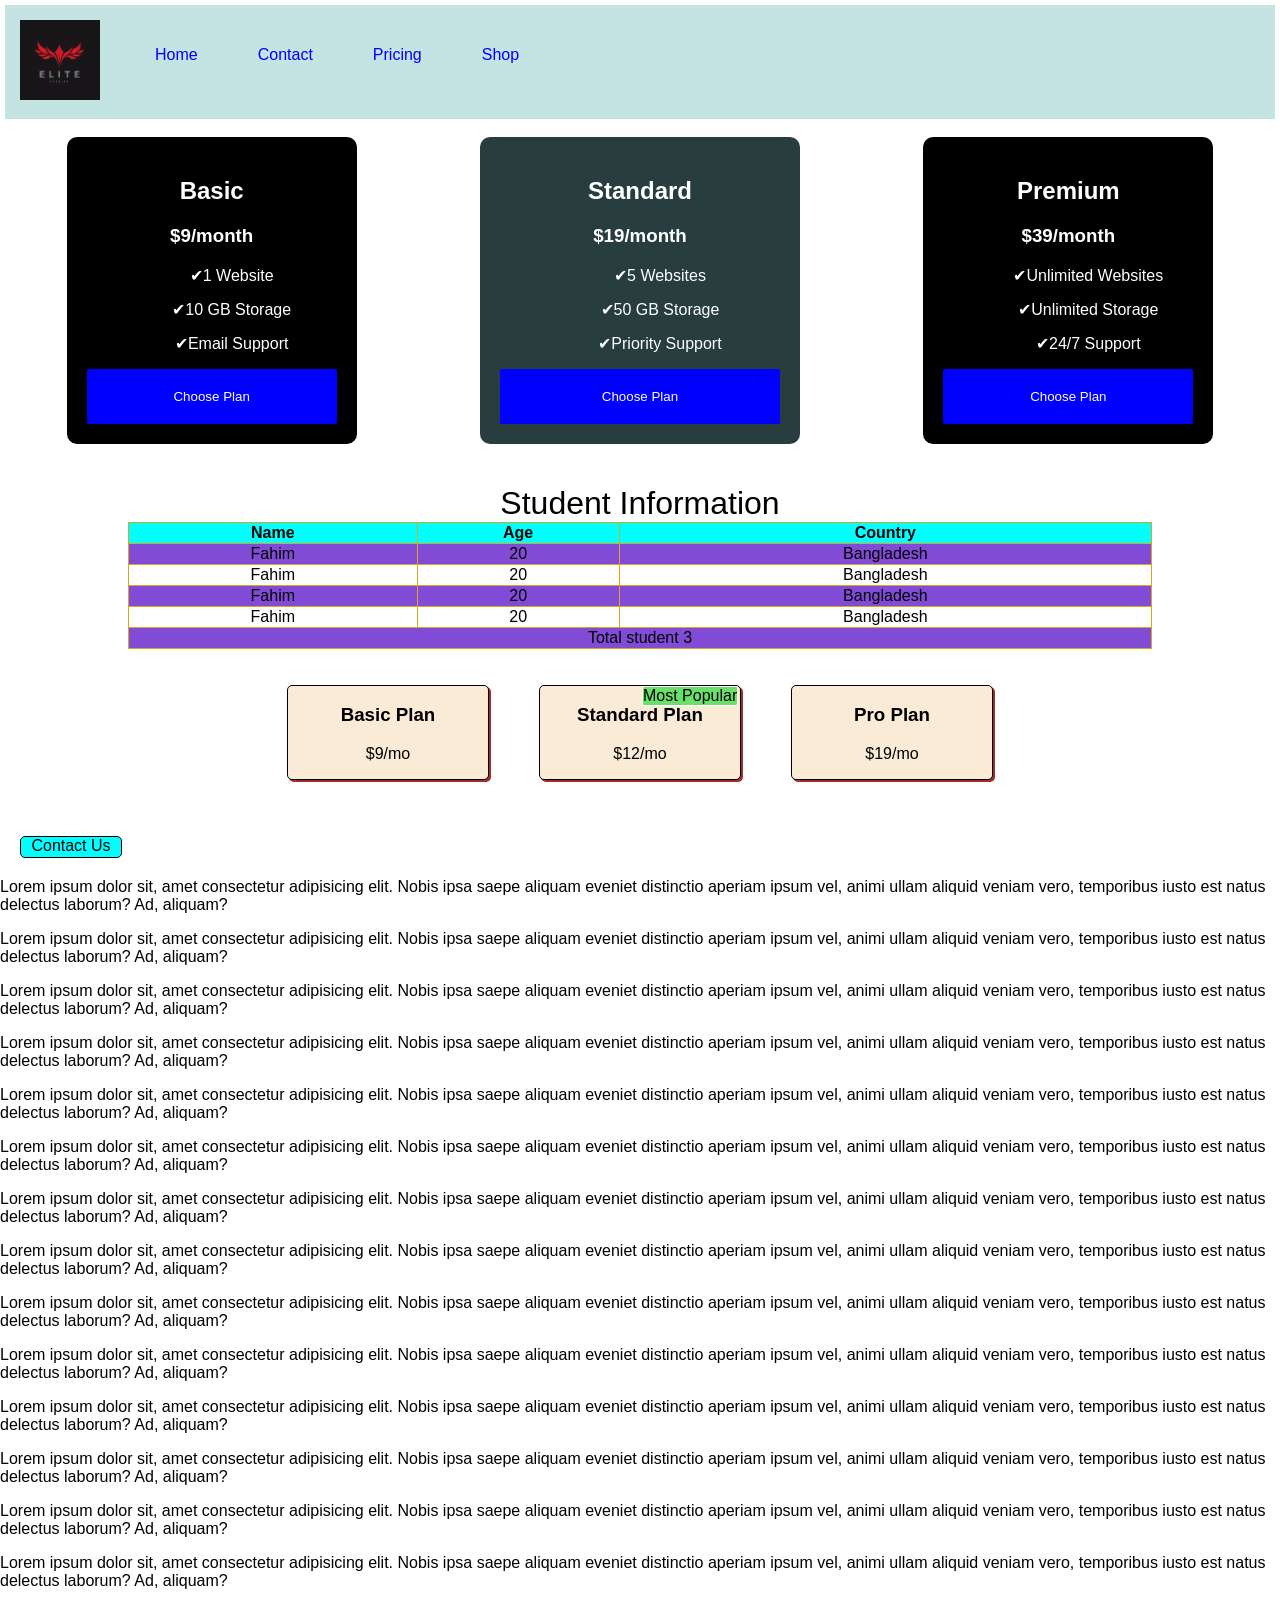
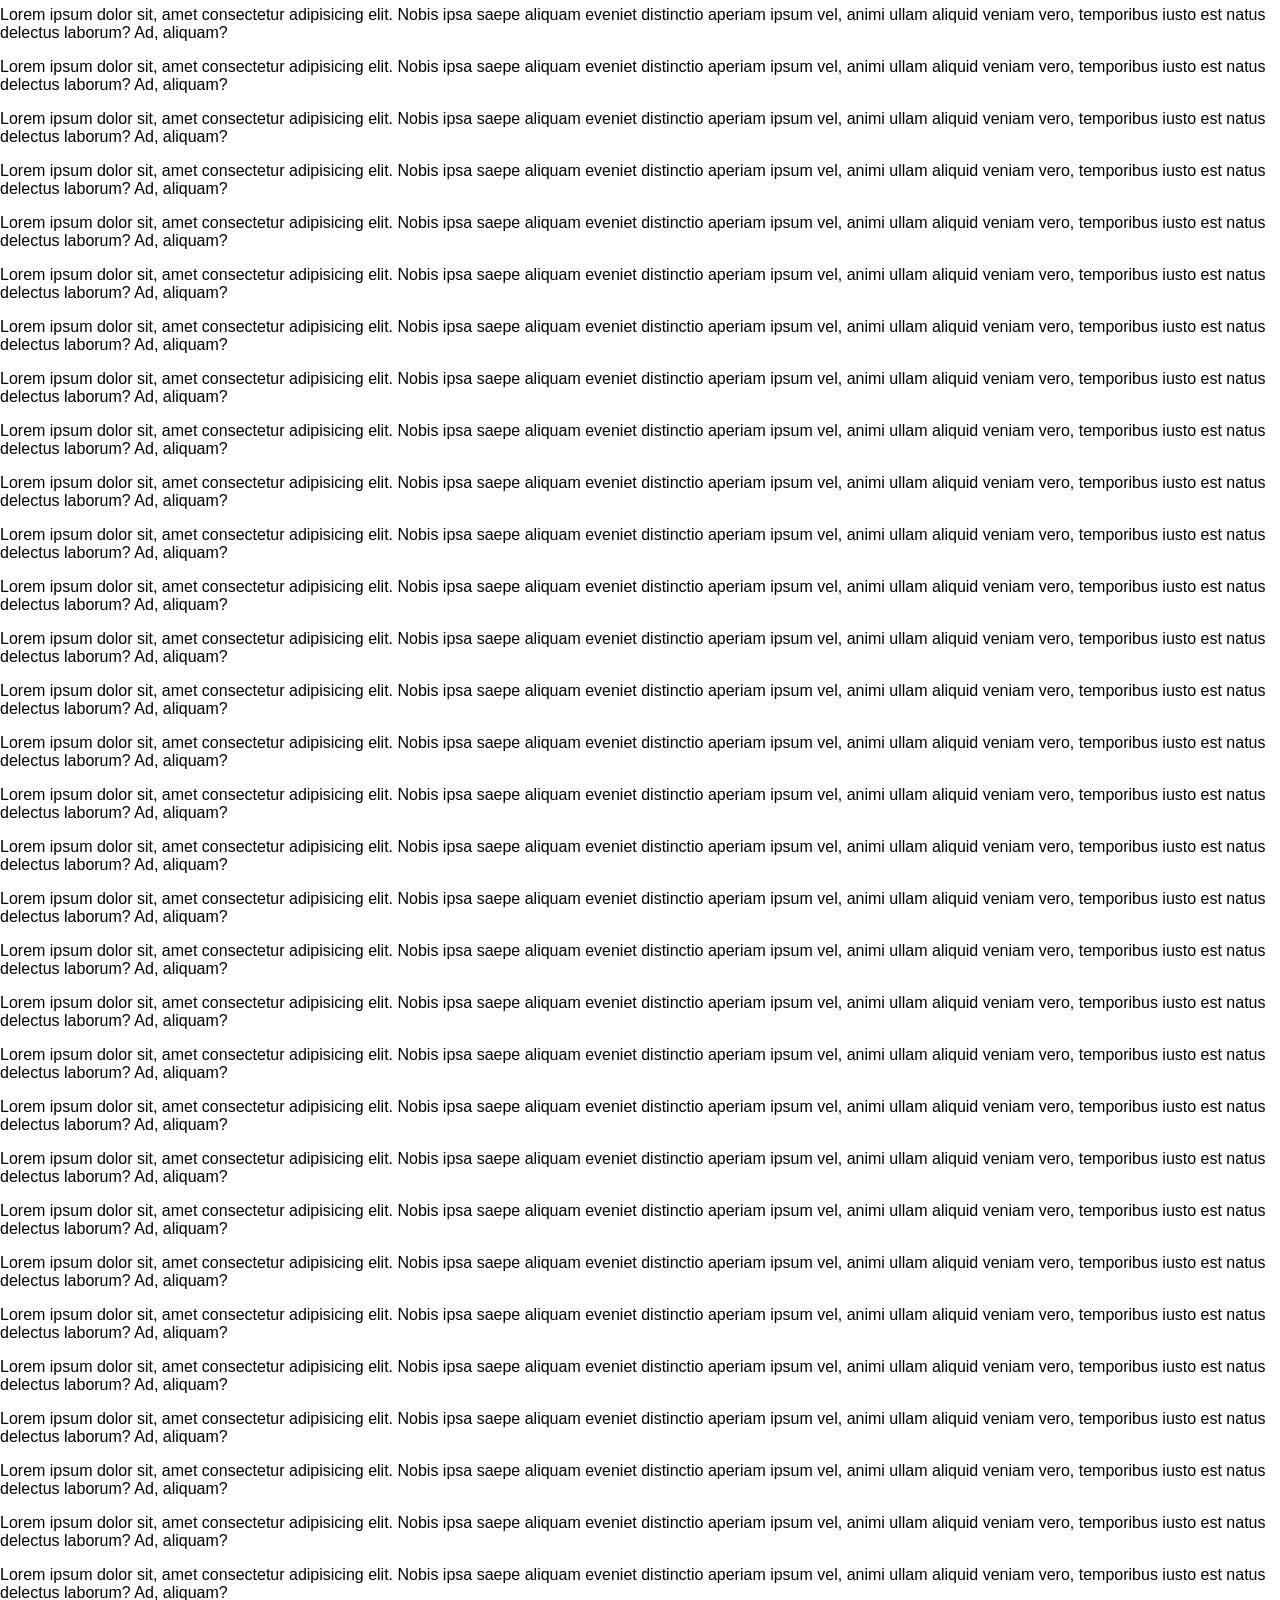
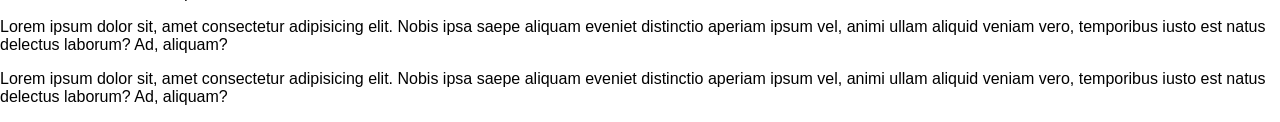
==== index.html @ 634323eb "rename the home page" ====
<!DOCTYPE html>
<html lang="en">
<head>
    <meta charset="UTF-8">
    <meta name="viewport" content="width=device-width, initial-scale=1.0">
    <title>home</title>
    <style>
         table{
            border-collapse: collapse;
            width: 80%;
            text-align: center;
            align-content: center;
            margin: auto;
        }
        td,th{
            border: 1px solid goldenrod;
        }
        th{
            background-color: aqua;
        }
        tr:nth-child(odd){
            background-color: rgb(130, 75, 214);
        }
        caption{
            font-size: xx-large;
        }
        .container{
            position:sticky;
            top: 0;
            right:0;
            
            text-align:center;


            
           margin: 20px;
           
            
            
            
            
        }
        .buttons{
           
            background-color: aqua;
            width: 100px;
            height: 20px;
            border: 1px solid black;
            border-radius: 5px;
            
            
            
            
        }
        
    </style>
    
    <link rel="stylesheet" href="styles/nav.css">
    <link rel="stylesheet" href="pricecard/card.css">
    <link rel="stylesheet" href="position/relative.css">
    
</head>
<body>
    <header>
        <nav>
            <div class="logo">
            <img src="images/OFAAX40.jpg" alt="logo">
            </div>

            <ul>
                <li><a href="index.html">Home</a></li>
                <li><a href="contact.html">Contact</a></li>
                <li><a href="pricing.html">Pricing</a></li>
                <li><a href="shop.html">Shop</a></li>
            </ul>
        </nav>
       
        </div>
        <br>
        <section class="pricing-container">

            <!-- Basic Plan -->
            <article class="pricing-card">
                <h2>Basic</h2>
                <h3>$9/month</h3>

                <ul>
                    <li>✔1 Website</li>
                    <li>✔10 GB Storage</li>
                    <li>✔Email Support</li>
                </ul>

                <button class="button">Choose Plan</button>
            </article>

            <!-- Standard Plan -->
            <article class="pricing-cardnew">
                <h2>Standard</h2>
                <h3>$19/month</h3>

                <ul>
                    <li>✔5 Websites</li>
                    <li>✔50 GB Storage</li>
                    <li>✔Priority Support</li>
                </ul>

                <button class="button">Choose Plan</button>
            </article>

            <!-- Premium Plan -->
            <article class="pricing-card">
                <h2>Premium</h2>
                <h3>$39/month</h3>

                <ul>
                    <li>✔Unlimited Websites</li>
                    <li>✔Unlimited Storage</li>
                    <li>✔24/7 Support</li>
                </ul>

                <button class="button">Choose Plan</button>
            </article>

        </section>
    </header>
    <br>
    <br>
     <table>
        <caption>Student Information</caption>
        
        <thead>
            <tr>
                <th>Name</th>
                <th>Age</th>
                <th>Country</th>
            </tr>
        </thead>
        <tr>
            <td>Fahim</td>
            <td>20</td>
            <td>Bangladesh</td>
        </tr>
        <tr>
            <td>Fahim</td>
            <td>20</td>
            <td>Bangladesh</td>
        </tr>
        <tr>
            <td>Fahim</td>
            <td>20</td>
            <td>Bangladesh</td>
        </tr>
        <tr>
            <td>Fahim</td>
            <td>20</td>
            <td>Bangladesh</td>
        </tr>
        <tfoot>
            <tr>
                <td colspan="3">Total student 3</td>
            </tr>
        </tfoot>
    </table>
    <br>
    <br>
     <div class="card-container">
  <div class="card1">
    <h3>Basic Plan</h3>
    <p>$9/mo</p>
  </div>

  <div class="card2">
    
    <h3>Standard Plan</h3>
    <p>$12/mo</p>
  </div>
  <div class="card2">
     <span class="badge">Most Popular</span>
    <h3>Pro Plan</h3>
    <p>$19/mo</p>
  </div>
</div>
</div>
<br>
<br>
 <div class="container">
        <div class="buttons">Contact Us</div>
    </div>
    <div>
        <p>Lorem ipsum dolor sit, amet consectetur adipisicing elit. Nobis ipsa saepe aliquam eveniet distinctio aperiam ipsum vel, animi ullam aliquid veniam vero, temporibus iusto est natus delectus laborum? Ad, aliquam?</p>
        <p>Lorem ipsum dolor sit, amet consectetur adipisicing elit. Nobis ipsa saepe aliquam eveniet distinctio aperiam ipsum vel, animi ullam aliquid veniam vero, temporibus iusto est natus delectus laborum? Ad, aliquam?</p>
        <p>Lorem ipsum dolor sit, amet consectetur adipisicing elit. Nobis ipsa saepe aliquam eveniet distinctio aperiam ipsum vel, animi ullam aliquid veniam vero, temporibus iusto est natus delectus laborum? Ad, aliquam?</p>
        <p>Lorem ipsum dolor sit, amet consectetur adipisicing elit. Nobis ipsa saepe aliquam eveniet distinctio aperiam ipsum vel, animi ullam aliquid veniam vero, temporibus iusto est natus delectus laborum? Ad, aliquam?</p>
        <p>Lorem ipsum dolor sit, amet consectetur adipisicing elit. Nobis ipsa saepe aliquam eveniet distinctio aperiam ipsum vel, animi ullam aliquid veniam vero, temporibus iusto est natus delectus laborum? Ad, aliquam?</p>
        <p>Lorem ipsum dolor sit, amet consectetur adipisicing elit. Nobis ipsa saepe aliquam eveniet distinctio aperiam ipsum vel, animi ullam aliquid veniam vero, temporibus iusto est natus delectus laborum? Ad, aliquam?</p>
        <p>Lorem ipsum dolor sit, amet consectetur adipisicing elit. Nobis ipsa saepe aliquam eveniet distinctio aperiam ipsum vel, animi ullam aliquid veniam vero, temporibus iusto est natus delectus laborum? Ad, aliquam?</p>
        <p>Lorem ipsum dolor sit, amet consectetur adipisicing elit. Nobis ipsa saepe aliquam eveniet distinctio aperiam ipsum vel, animi ullam aliquid veniam vero, temporibus iusto est natus delectus laborum? Ad, aliquam?</p>
        <p>Lorem ipsum dolor sit, amet consectetur adipisicing elit. Nobis ipsa saepe aliquam eveniet distinctio aperiam ipsum vel, animi ullam aliquid veniam vero, temporibus iusto est natus delectus laborum? Ad, aliquam?</p>
        <p>Lorem ipsum dolor sit, amet consectetur adipisicing elit. Nobis ipsa saepe aliquam eveniet distinctio aperiam ipsum vel, animi ullam aliquid veniam vero, temporibus iusto est natus delectus laborum? Ad, aliquam?</p>
        <p>Lorem ipsum dolor sit, amet consectetur adipisicing elit. Nobis ipsa saepe aliquam eveniet distinctio aperiam ipsum vel, animi ullam aliquid veniam vero, temporibus iusto est natus delectus laborum? Ad, aliquam?</p>
        <p>Lorem ipsum dolor sit, amet consectetur adipisicing elit. Nobis ipsa saepe aliquam eveniet distinctio aperiam ipsum vel, animi ullam aliquid veniam vero, temporibus iusto est natus delectus laborum? Ad, aliquam?</p>
        <p>Lorem ipsum dolor sit, amet consectetur adipisicing elit. Nobis ipsa saepe aliquam eveniet distinctio aperiam ipsum vel, animi ullam aliquid veniam vero, temporibus iusto est natus delectus laborum? Ad, aliquam?</p>
        <p>Lorem ipsum dolor sit, amet consectetur adipisicing elit. Nobis ipsa saepe aliquam eveniet distinctio aperiam ipsum vel, animi ullam aliquid veniam vero, temporibus iusto est natus delectus laborum? Ad, aliquam?</p>
        <p>Lorem ipsum dolor sit, amet consectetur adipisicing elit. Nobis ipsa saepe aliquam eveniet distinctio aperiam ipsum vel, animi ullam aliquid veniam vero, temporibus iusto est natus delectus laborum? Ad, aliquam?</p>
        <p>Lorem ipsum dolor sit, amet consectetur adipisicing elit. Nobis ipsa saepe aliquam eveniet distinctio aperiam ipsum vel, animi ullam aliquid veniam vero, temporibus iusto est natus delectus laborum? Ad, aliquam?</p>
        <p>Lorem ipsum dolor sit, amet consectetur adipisicing elit. Nobis ipsa saepe aliquam eveniet distinctio aperiam ipsum vel, animi ullam aliquid veniam vero, temporibus iusto est natus delectus laborum? Ad, aliquam?</p>
        <p>Lorem ipsum dolor sit, amet consectetur adipisicing elit. Nobis ipsa saepe aliquam eveniet distinctio aperiam ipsum vel, animi ullam aliquid veniam vero, temporibus iusto est natus delectus laborum? Ad, aliquam?</p>
        <p>Lorem ipsum dolor sit, amet consectetur adipisicing elit. Nobis ipsa saepe aliquam eveniet distinctio aperiam ipsum vel, animi ullam aliquid veniam vero, temporibus iusto est natus delectus laborum? Ad, aliquam?</p>
        <p>Lorem ipsum dolor sit, amet consectetur adipisicing elit. Nobis ipsa saepe aliquam eveniet distinctio aperiam ipsum vel, animi ullam aliquid veniam vero, temporibus iusto est natus delectus laborum? Ad, aliquam?</p>
        <p>Lorem ipsum dolor sit, amet consectetur adipisicing elit. Nobis ipsa saepe aliquam eveniet distinctio aperiam ipsum vel, animi ullam aliquid veniam vero, temporibus iusto est natus delectus laborum? Ad, aliquam?</p>
        <p>Lorem ipsum dolor sit, amet consectetur adipisicing elit. Nobis ipsa saepe aliquam eveniet distinctio aperiam ipsum vel, animi ullam aliquid veniam vero, temporibus iusto est natus delectus laborum? Ad, aliquam?</p>
        <p>Lorem ipsum dolor sit, amet consectetur adipisicing elit. Nobis ipsa saepe aliquam eveniet distinctio aperiam ipsum vel, animi ullam aliquid veniam vero, temporibus iusto est natus delectus laborum? Ad, aliquam?</p>
        <p>Lorem ipsum dolor sit, amet consectetur adipisicing elit. Nobis ipsa saepe aliquam eveniet distinctio aperiam ipsum vel, animi ullam aliquid veniam vero, temporibus iusto est natus delectus laborum? Ad, aliquam?</p>
        <p>Lorem ipsum dolor sit, amet consectetur adipisicing elit. Nobis ipsa saepe aliquam eveniet distinctio aperiam ipsum vel, animi ullam aliquid veniam vero, temporibus iusto est natus delectus laborum? Ad, aliquam?</p>
        <p>Lorem ipsum dolor sit, amet consectetur adipisicing elit. Nobis ipsa saepe aliquam eveniet distinctio aperiam ipsum vel, animi ullam aliquid veniam vero, temporibus iusto est natus delectus laborum? Ad, aliquam?</p>
        <p>Lorem ipsum dolor sit, amet consectetur adipisicing elit. Nobis ipsa saepe aliquam eveniet distinctio aperiam ipsum vel, animi ullam aliquid veniam vero, temporibus iusto est natus delectus laborum? Ad, aliquam?</p>
        <p>Lorem ipsum dolor sit, amet consectetur adipisicing elit. Nobis ipsa saepe aliquam eveniet distinctio aperiam ipsum vel, animi ullam aliquid veniam vero, temporibus iusto est natus delectus laborum? Ad, aliquam?</p>
        <p>Lorem ipsum dolor sit, amet consectetur adipisicing elit. Nobis ipsa saepe aliquam eveniet distinctio aperiam ipsum vel, animi ullam aliquid veniam vero, temporibus iusto est natus delectus laborum? Ad, aliquam?</p>
        <p>Lorem ipsum dolor sit, amet consectetur adipisicing elit. Nobis ipsa saepe aliquam eveniet distinctio aperiam ipsum vel, animi ullam aliquid veniam vero, temporibus iusto est natus delectus laborum? Ad, aliquam?</p>
        <p>Lorem ipsum dolor sit, amet consectetur adipisicing elit. Nobis ipsa saepe aliquam eveniet distinctio aperiam ipsum vel, animi ullam aliquid veniam vero, temporibus iusto est natus delectus laborum? Ad, aliquam?</p>
        <p>Lorem ipsum dolor sit, amet consectetur adipisicing elit. Nobis ipsa saepe aliquam eveniet distinctio aperiam ipsum vel, animi ullam aliquid veniam vero, temporibus iusto est natus delectus laborum? Ad, aliquam?</p>
        <p>Lorem ipsum dolor sit, amet consectetur adipisicing elit. Nobis ipsa saepe aliquam eveniet distinctio aperiam ipsum vel, animi ullam aliquid veniam vero, temporibus iusto est natus delectus laborum? Ad, aliquam?</p>
        <p>Lorem ipsum dolor sit, amet consectetur adipisicing elit. Nobis ipsa saepe aliquam eveniet distinctio aperiam ipsum vel, animi ullam aliquid veniam vero, temporibus iusto est natus delectus laborum? Ad, aliquam?</p>
        <p>Lorem ipsum dolor sit, amet consectetur adipisicing elit. Nobis ipsa saepe aliquam eveniet distinctio aperiam ipsum vel, animi ullam aliquid veniam vero, temporibus iusto est natus delectus laborum? Ad, aliquam?</p>
        <p>Lorem ipsum dolor sit, amet consectetur adipisicing elit. Nobis ipsa saepe aliquam eveniet distinctio aperiam ipsum vel, animi ullam aliquid veniam vero, temporibus iusto est natus delectus laborum? Ad, aliquam?</p>
        <p>Lorem ipsum dolor sit, amet consectetur adipisicing elit. Nobis ipsa saepe aliquam eveniet distinctio aperiam ipsum vel, animi ullam aliquid veniam vero, temporibus iusto est natus delectus laborum? Ad, aliquam?</p>
        <p>Lorem ipsum dolor sit, amet consectetur adipisicing elit. Nobis ipsa saepe aliquam eveniet distinctio aperiam ipsum vel, animi ullam aliquid veniam vero, temporibus iusto est natus delectus laborum? Ad, aliquam?</p>
        <p>Lorem ipsum dolor sit, amet consectetur adipisicing elit. Nobis ipsa saepe aliquam eveniet distinctio aperiam ipsum vel, animi ullam aliquid veniam vero, temporibus iusto est natus delectus laborum? Ad, aliquam?</p>
        <p>Lorem ipsum dolor sit, amet consectetur adipisicing elit. Nobis ipsa saepe aliquam eveniet distinctio aperiam ipsum vel, animi ullam aliquid veniam vero, temporibus iusto est natus delectus laborum? Ad, aliquam?</p>
        <p>Lorem ipsum dolor sit, amet consectetur adipisicing elit. Nobis ipsa saepe aliquam eveniet distinctio aperiam ipsum vel, animi ullam aliquid veniam vero, temporibus iusto est natus delectus laborum? Ad, aliquam?</p>
        <p>Lorem ipsum dolor sit, amet consectetur adipisicing elit. Nobis ipsa saepe aliquam eveniet distinctio aperiam ipsum vel, animi ullam aliquid veniam vero, temporibus iusto est natus delectus laborum? Ad, aliquam?</p>
        <p>Lorem ipsum dolor sit, amet consectetur adipisicing elit. Nobis ipsa saepe aliquam eveniet distinctio aperiam ipsum vel, animi ullam aliquid veniam vero, temporibus iusto est natus delectus laborum? Ad, aliquam?</p>
        <p>Lorem ipsum dolor sit, amet consectetur adipisicing elit. Nobis ipsa saepe aliquam eveniet distinctio aperiam ipsum vel, animi ullam aliquid veniam vero, temporibus iusto est natus delectus laborum? Ad, aliquam?</p>
        <p>Lorem ipsum dolor sit, amet consectetur adipisicing elit. Nobis ipsa saepe aliquam eveniet distinctio aperiam ipsum vel, animi ullam aliquid veniam vero, temporibus iusto est natus delectus laborum? Ad, aliquam?</p>
        <p>Lorem ipsum dolor sit, amet consectetur adipisicing elit. Nobis ipsa saepe aliquam eveniet distinctio aperiam ipsum vel, animi ullam aliquid veniam vero, temporibus iusto est natus delectus laborum? Ad, aliquam?</p>
        <p>Lorem ipsum dolor sit, amet consectetur adipisicing elit. Nobis ipsa saepe aliquam eveniet distinctio aperiam ipsum vel, animi ullam aliquid veniam vero, temporibus iusto est natus delectus laborum? Ad, aliquam?</p>
    </div>
                                             
</html>
---- styles/nav.css ----
nav{
    display: flex;
    align-items: center;
    background-color: rgb(196, 227, 227);
    
    
}

.logo img{
    width: 80px;   
    height: auto;
    padding: 15px;
} 

nav ul{
    display: flex;
    list-style: none;
    margin: 0;
    padding: 0;
    
}

nav ul li{
    margin-left: 20px;
    padding: 20px;
}

nav ul li a{
    text-decoration: none;
    color: blue;
}
nav ul li :hover{
    background-color: aqua;
    cursor: pointer;
}
---- pricecard/card.css ----
body{
    margin: 0;
    font-family: sans-serif;
    
}
header{
    text-align: center;
    padding: 5px;
}
header p{
    color: gray;
}
header h1{
    font-size:xx-large;
}
.pricing-container{
    display: flex;
    justify-content:space-around;
    
    
    }
    h2,h3{
        text-align: center;
        color:white;
    }
    .pricing-card{
        background-color: black;
        padding: 20px;
        border-radius: 10px;
        width: 250px;
        
    }
    li{
        
        color:white;
        list-style: none;
        
        margin-bottom: 15px;
        text-align:center;
        
    }
    .button{
        background-color: blue;
        color: white;
        border: none;
        padding: 20px;
        width: 100%;
        border-radius: 2px;
        box-sizing: border-box;
    }
    .button:hover{
        background-color: aqua;
        cursor: pointer;
    }
    .pricing-cardnew{
        background-color: rgb(40, 62, 62);
        width: 280px;
        padding: 20px;
        border-radius: 10px;
        
    }
---- position/relative.css ----
.card-container{
    display: flex;
    gap: 50px;
    justify-content:center;
    width:100%;
    h3{
        color: black;
    }
    
}
.card1{
    background-color: antiquewhite;
    border-radius: 5px;
    box-shadow: 2px 2px brown;
    width: 200px;
    position: relative;
    border: 1px solid black;
    text-align: center;
    
}
.badge{
    position: absolute; 
    border: 1px solid white;
    border-radius: 2px;
    margin-right: 2px;
    background-color: rgb(105, 224, 105);
    top: auto;
    left: -150px;
    z-index: 10px;
}
.card2{
    background-color: antiquewhite;
    width: 200px;
    box-shadow: 2px 2px brown;
    position: relative;
    border: 1px solid black;
    text-align: center;
    border-radius: 5px;
}
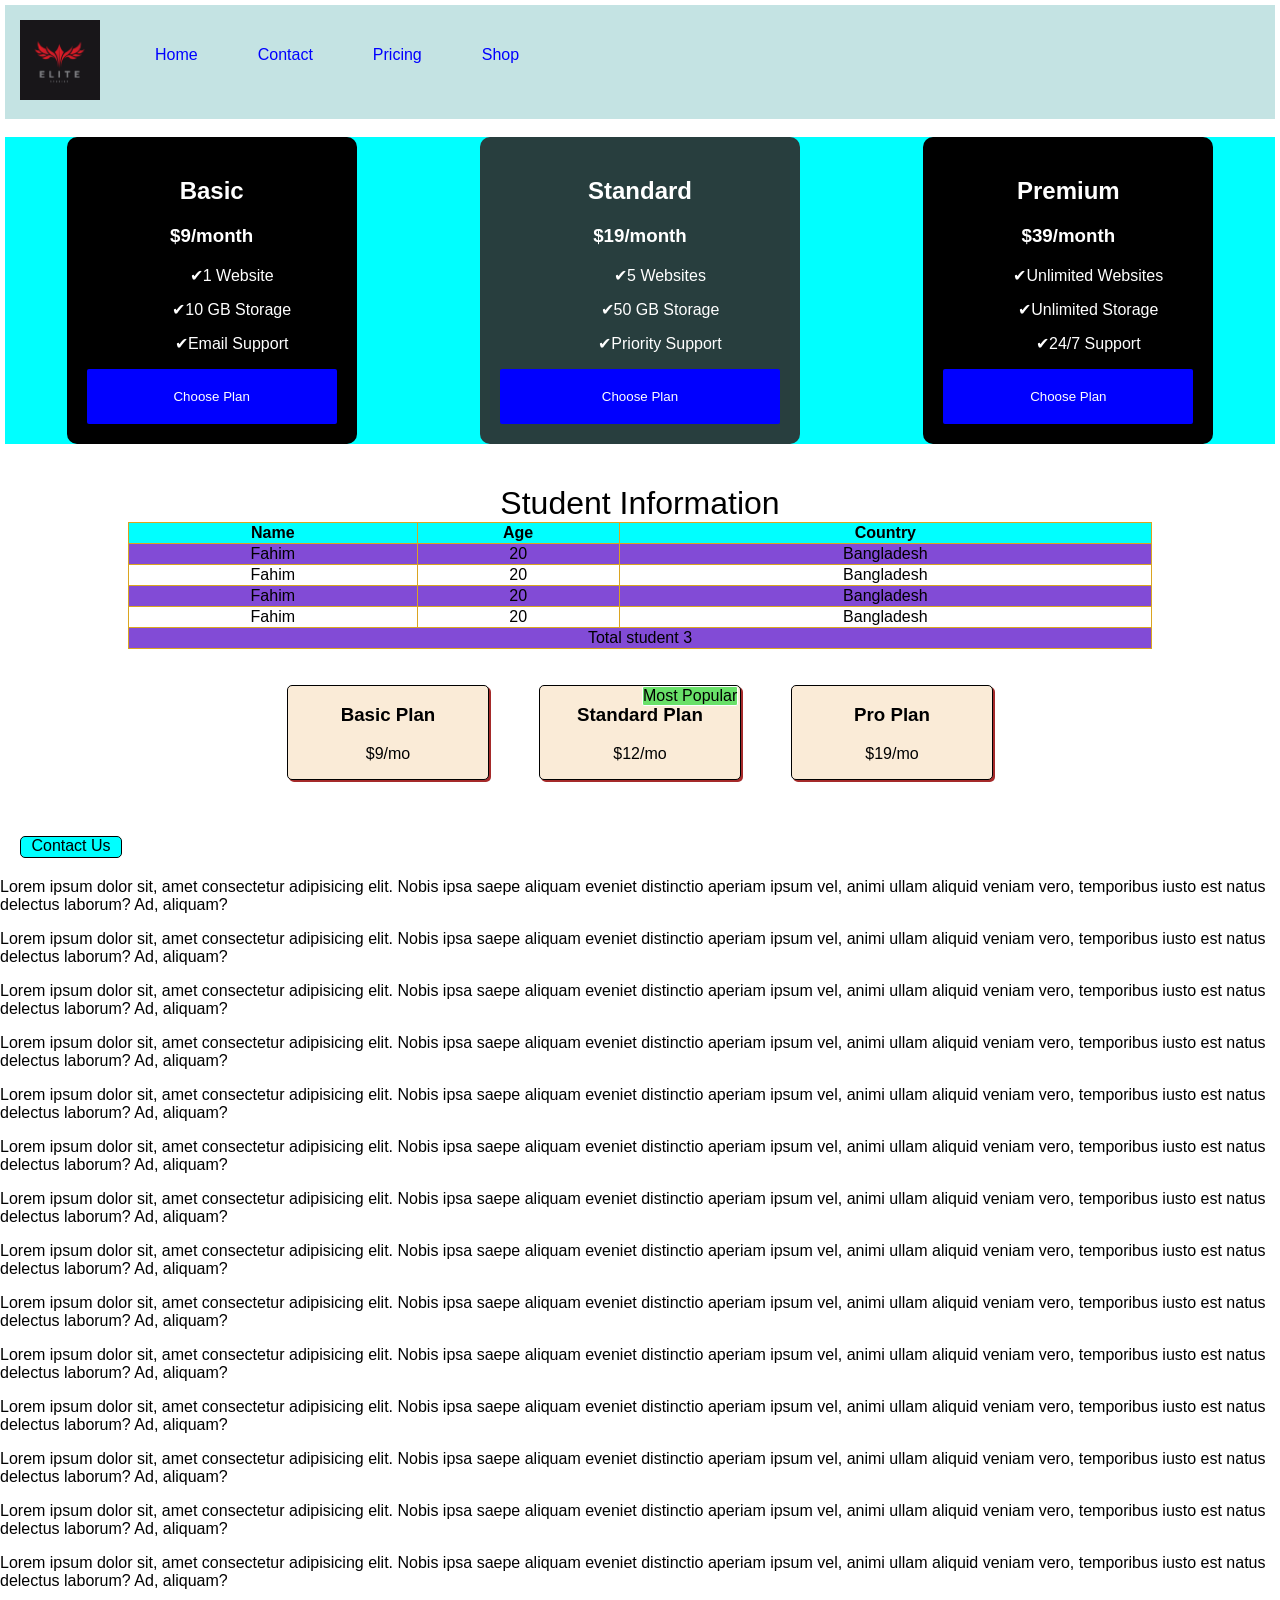
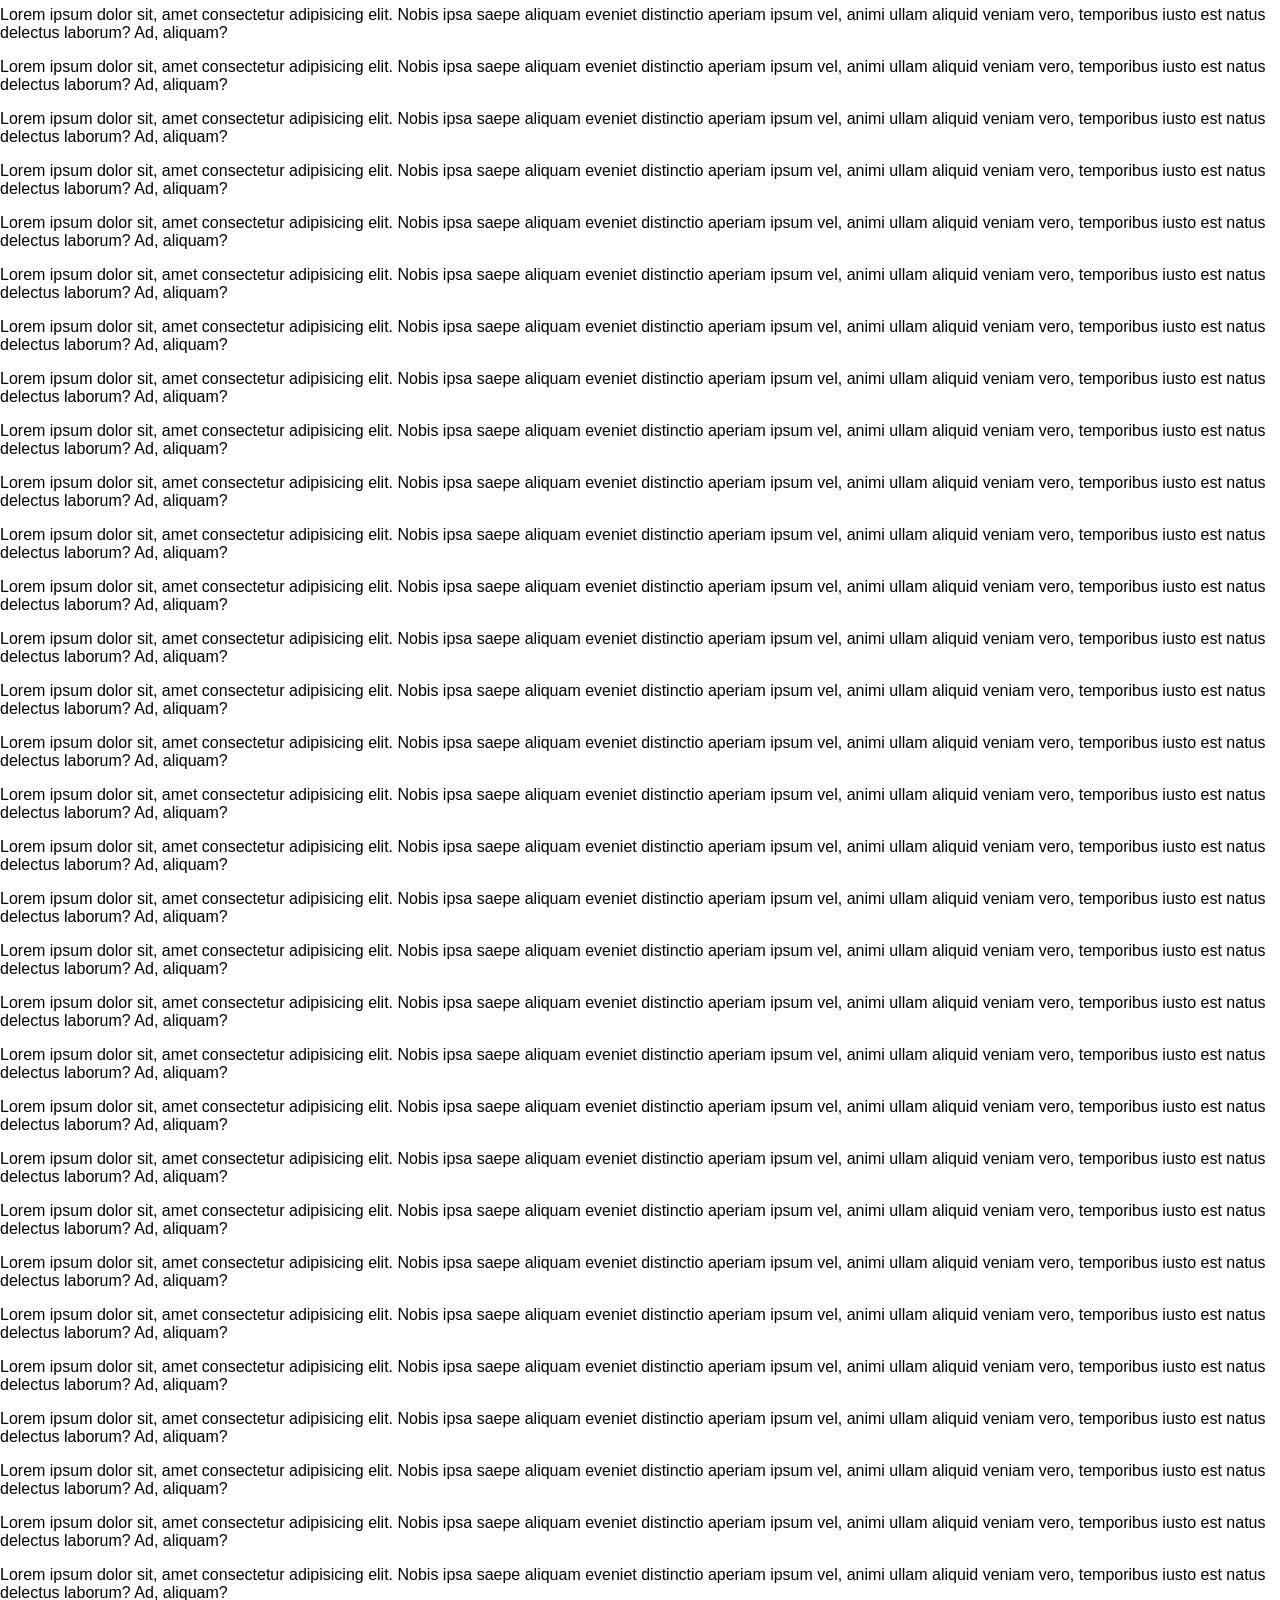
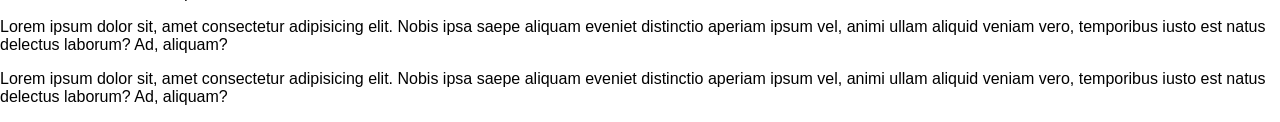
==== commit 9eae2f3e: "latest version" ====
--- a/index.html
+++ b/index.html
@@ -11,6 +11,7 @@
             text-align: center;
             align-content: center;
             margin: auto;
+            
         }
         td,th{
             border: 1px solid goldenrod;
@@ -60,6 +61,7 @@
     <link rel="stylesheet" href="position/relative.css">
     
 </head>
+
 <body>
     <header>
         <nav>
--- a/pricecard/card.css
+++ b/pricecard/card.css
@@ -1,6 +1,7 @@
 body{
     margin: 0;
     font-family: sans-serif;
+    
     
 }
 header{
@@ -59,6 +60,9 @@
         border-radius: 10px;
         
     }
+    section{
+        background-color: aqua;
+    }
     
 
     
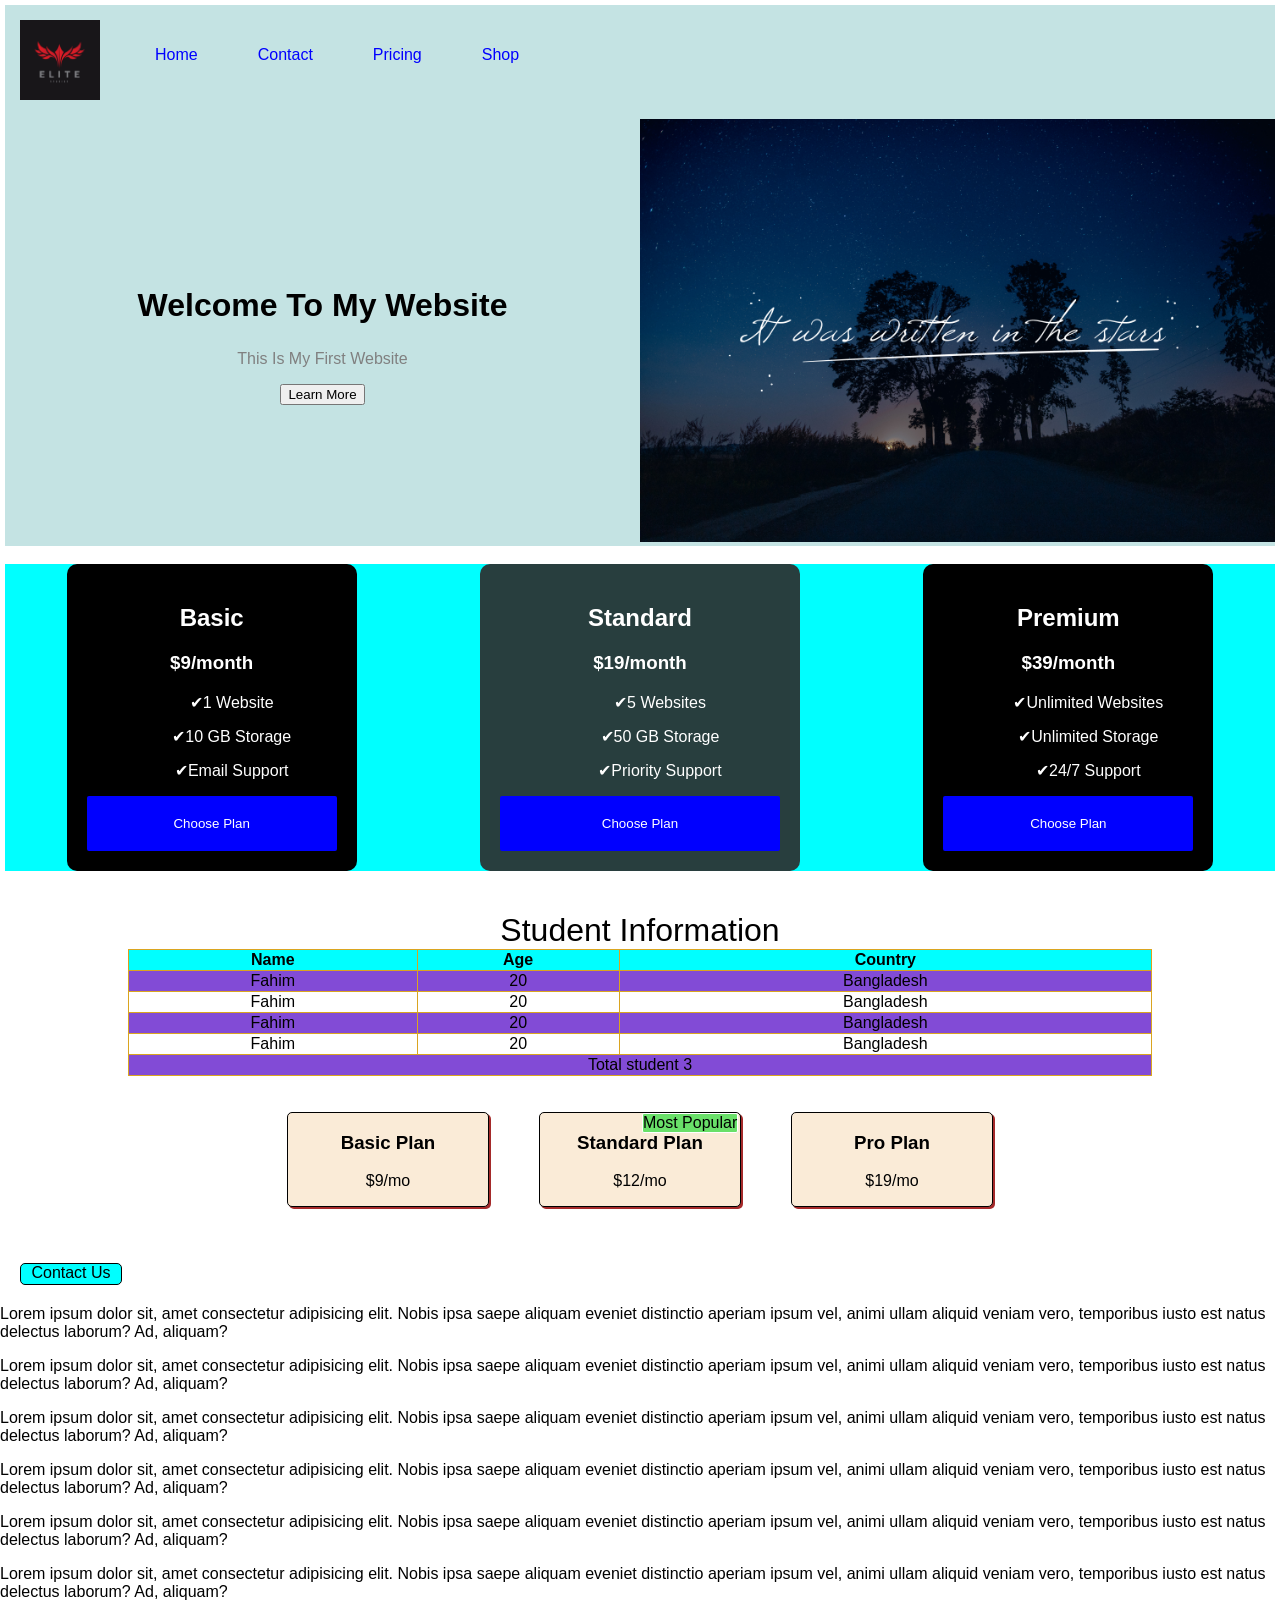
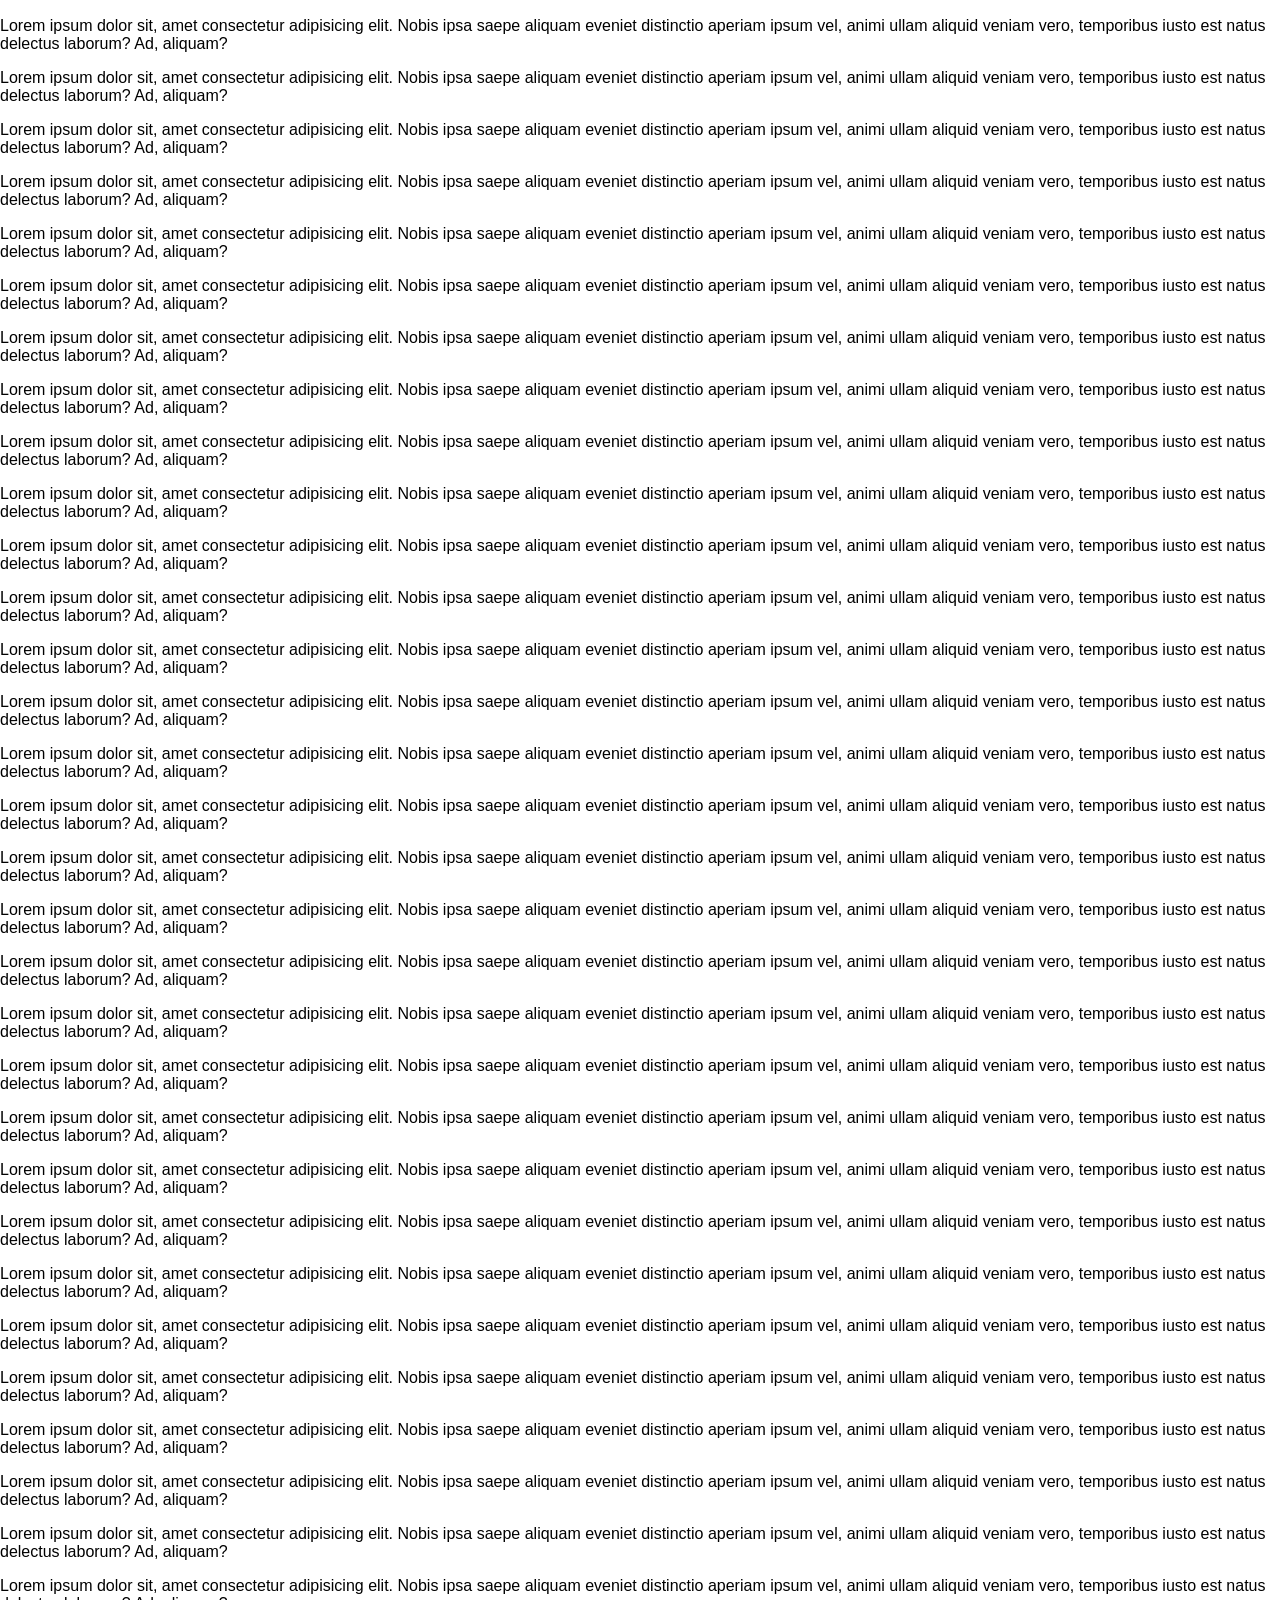
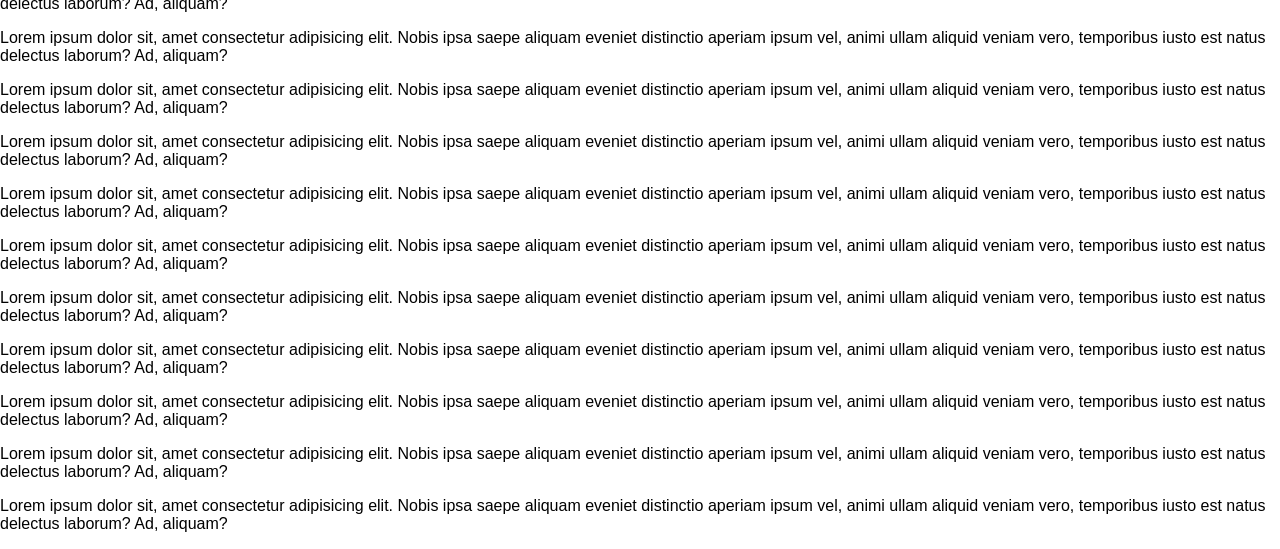
==== commit 01673199: "added hero section" ====
--- a/index.html
+++ b/index.html
@@ -59,6 +59,7 @@
     <link rel="stylesheet" href="styles/nav.css">
     <link rel="stylesheet" href="pricecard/card.css">
     <link rel="stylesheet" href="position/relative.css">
+    <link rel="stylesheet" href="banner/banner.css">
     
 </head>
 
@@ -78,6 +79,18 @@
         </nav>
        
         </div>
+        <section class="banner">
+
+            <div class="hero-banner">
+            <h1>Welcome To My Website</h1>
+            <p>This Is My First Website</p>
+
+            <button>Learn More</button>
+            </div>
+            <div class="hero-image">
+                <img src="images/3616528.jpg" alt="hero-image" srcset="">
+            </div>
+        </section>
         <br>
         <section class="pricing-container">
 
--- a/banner/banner.css
+++ b/banner/banner.css
@@ -0,0 +1,18 @@
+.banner{
+    display: flex;
+    align-items: center;
+    justify-content: space-between;
+    background-color:rgb(196, 227, 227);
+}
+.hero-banner{
+    flex: 1;
+    align-items: center;
+}
+.hero-image img{
+    
+    width: 100%;
+}
+.hero-image{
+    flex: 1;
+    align-items: center;
+}
